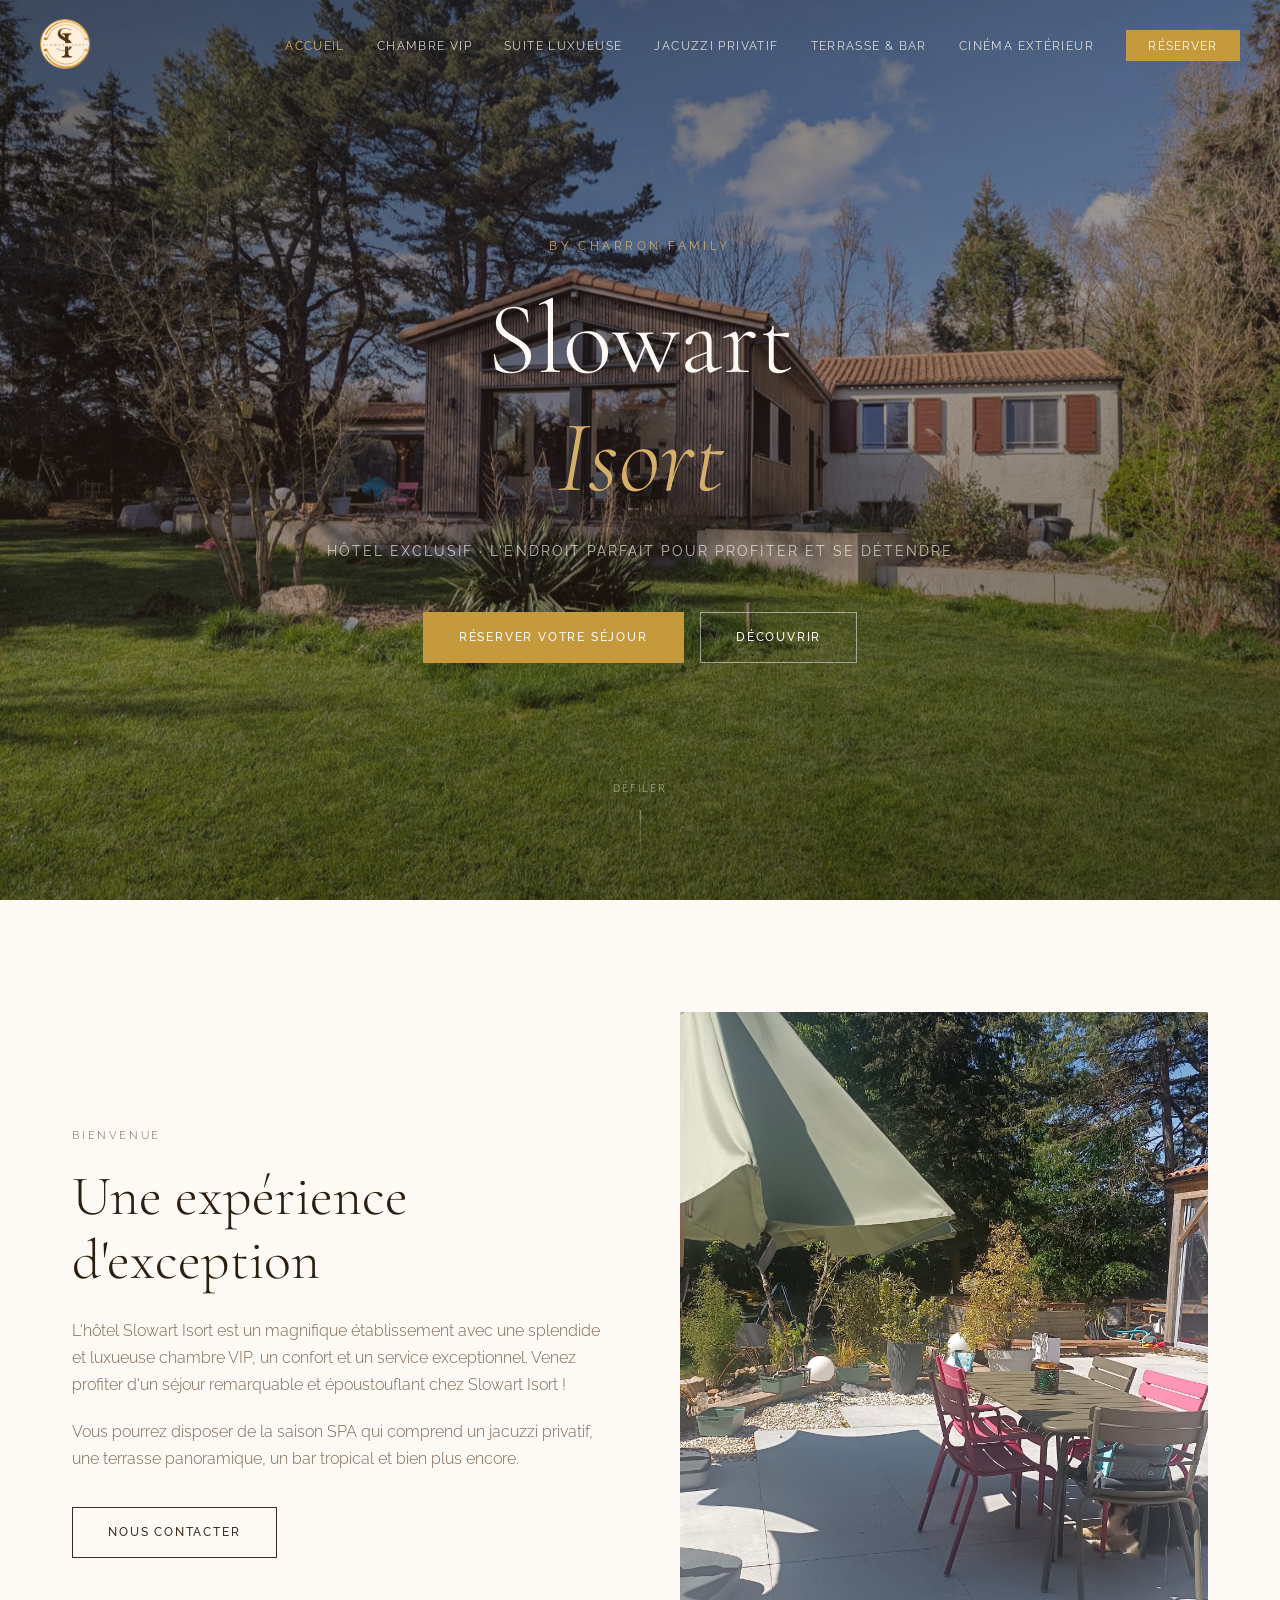
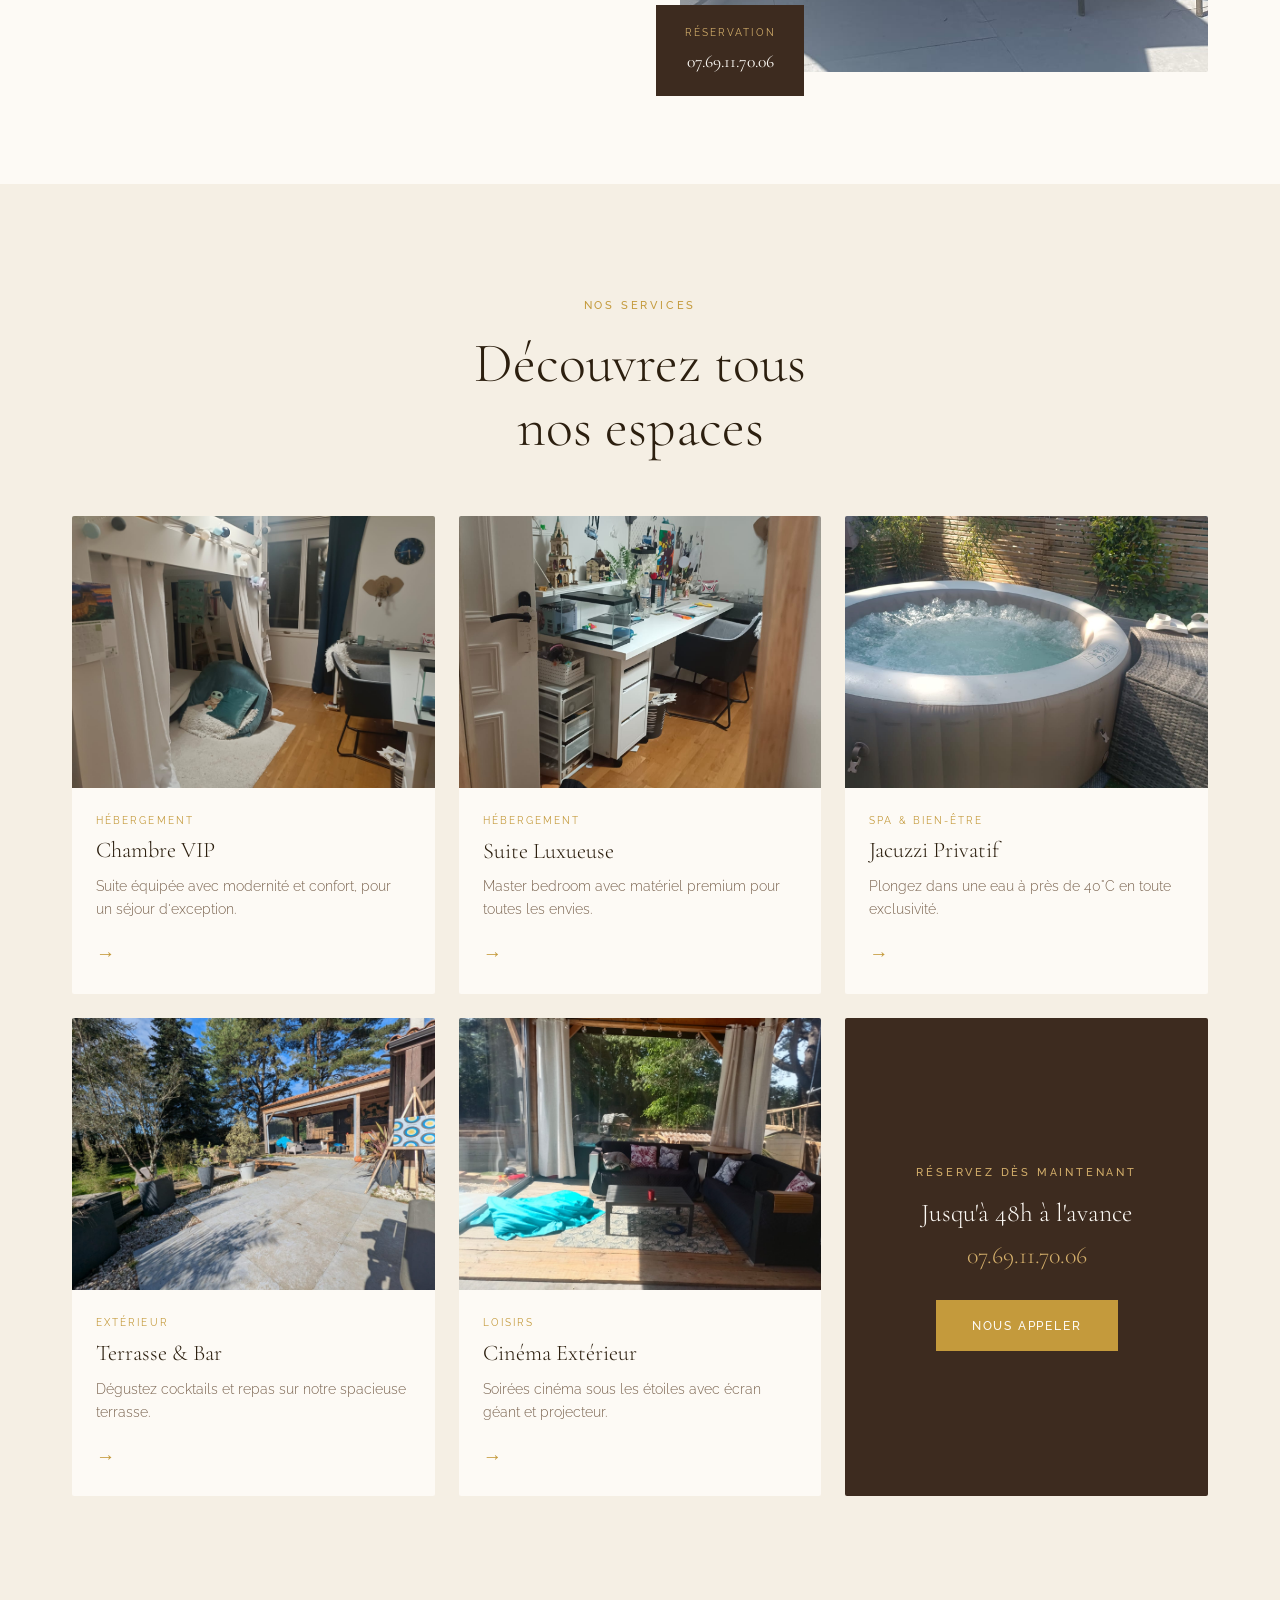
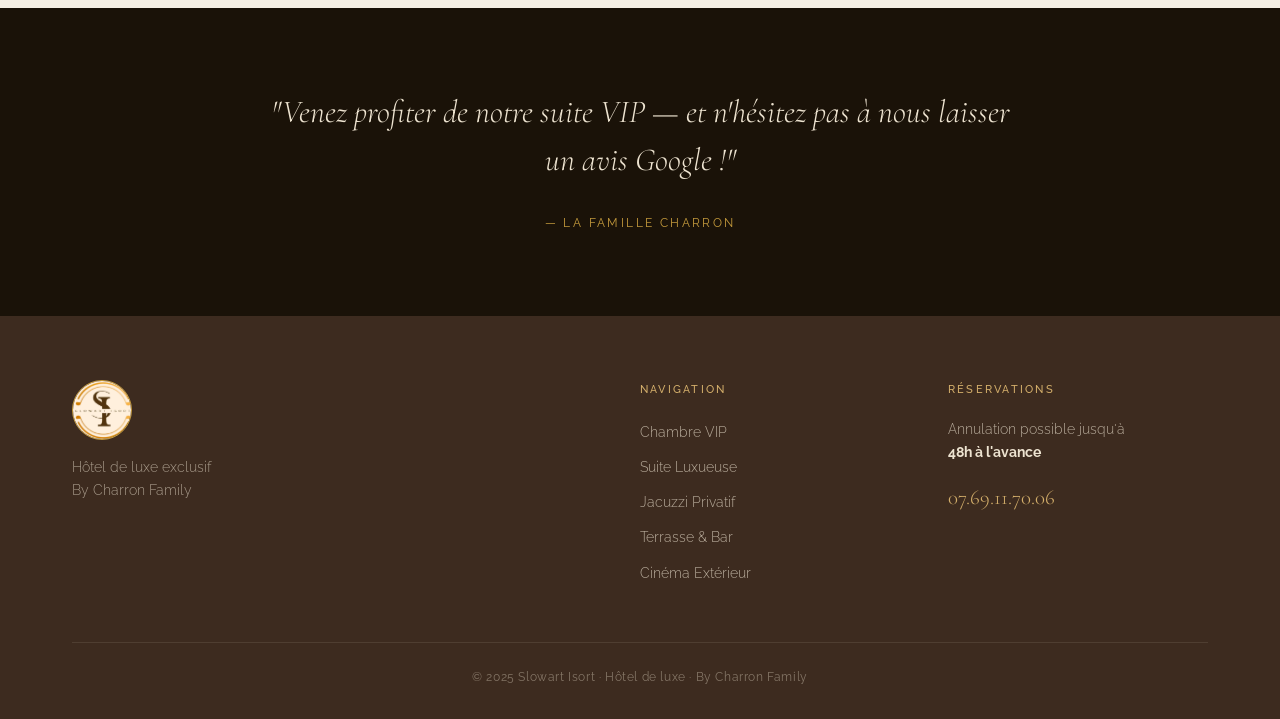
==== index.html @ 13661458 "Initial commit: site Chemin des Noisetiers" ====
<!DOCTYPE html>
<html lang="fr">
<head>
  <meta charset="UTF-8">
  <meta name="viewport" content="width=device-width, initial-scale=1.0">
  <title>Slowart Isort — Hôtel de Luxe</title>
  <link rel="stylesheet" href="css/main.css">
  <link rel="preconnect" href="https://fonts.googleapis.com">
  <link href="https://fonts.googleapis.com/css2?family=Cormorant+Garamond:ital,wght@0,300;0,400;0,600;1,300;1,400&family=Raleway:wght@200;300;400;500&display=swap" rel="stylesheet">
</head>
<body>

  <!-- NAV -->
  <nav class="navbar" id="navbar">
    <div class="nav-logo">
      <img src="images/logo-resort2.jpg" alt="Slowart Isort Logo" class="logo-img">
    </div>
    <button class="nav-toggle" id="navToggle" aria-label="Menu">
      <span></span><span></span><span></span>
    </button>
    <ul class="nav-links" id="navLinks">
      <li><a href="index.html" class="active">Accueil</a></li>
      <li><a href="chambre-vip.html">Chambre VIP</a></li>
      <li><a href="suite-luxueuse.html">Suite Luxueuse</a></li>
      <li><a href="jacuzzi.html">Jacuzzi Privatif</a></li>
      <li><a href="terrasse-bar.html">Terrasse & Bar</a></li>
      <li><a href="cinema.html">Cinéma Extérieur</a></li>
      <li><a href="contact.html" class="nav-cta">Réserver</a></li>
    </ul>
  </nav>

  <!-- HERO -->
  <section class="hero">
    <div class="hero-bg" style="background-image: url('images/global.jpg')"></div>
    <div class="hero-overlay"></div>
    <div class="hero-content">
      <p class="hero-eyebrow">By Charron Family</p>
      <h1 class="hero-title">Slowart<br><em>Isort</em></h1>
      <p class="hero-subtitle">Hôtel Exclusif · L'endroit parfait pour profiter et se détendre</p>
      <div class="hero-actions">
        <a href="contact.html" class="btn btn-primary">Réserver votre séjour</a>
        <a href="#services" class="btn btn-ghost">Découvrir</a>
      </div>
    </div>
    <div class="hero-scroll">
      <span>Défiler</span>
      <div class="scroll-line"></div>
    </div>
  </section>

  <!-- INTRO -->
  <section class="intro">
    <div class="container">
      <div class="intro-grid">
        <div class="intro-text">
          <p class="section-label">Bienvenue</p>
          <h2>Une expérience<br>d'exception</h2>
          <p>L'hôtel Slowart Isort est un magnifique établissement avec une splendide et luxueuse chambre VIP, un confort et un service exceptionnel. Venez profiter d'un séjour remarquable et époustouflant chez Slowart Isort !</p>
          <p>Vous pourrez disposer de la saison SPA qui comprend un jacuzzi privatif, une terrasse panoramique, un bar tropical et bien plus encore.</p>
          <a href="contact.html" class="btn btn-outline">Nous contacter</a>
        </div>
        <div class="intro-image">
          <img src="images/terasse3.jpg" alt="Vue extérieure du domaine">
          <div class="intro-badge">
            <span>Réservation</span>
            <strong>07.69.11.70.06</strong>
          </div>
        </div>
      </div>
    </div>
  </section>

  <!-- SERVICES GRID -->
  <section class="services" id="services">
    <div class="container">
      <p class="section-label centered">Nos services</p>
      <h2 class="centered">Découvrez tous<br>nos espaces</h2>
      <div class="services-grid">

        <a href="chambre-vip.html" class="service-card">
          <div class="card-image">
            <img src="images/chambre.jpg" alt="Chambre VIP">
          </div>
          <div class="card-body">
            <span class="card-tag">Hébergement</span>
            <h3>Chambre VIP</h3>
            <p>Suite équipée avec modernité et confort, pour un séjour d'exception.</p>
            <span class="card-arrow">→</span>
          </div>
        </a>

        <a href="suite-luxueuse.html" class="service-card">
          <div class="card-image">
            <img src="images/chambre2.jpg" alt="Suite luxueuse">
          </div>
          <div class="card-body">
            <span class="card-tag">Hébergement</span>
            <h3>Suite Luxueuse</h3>
            <p>Master bedroom avec matériel premium pour toutes les envies.</p>
            <span class="card-arrow">→</span>
          </div>
        </a>

        <a href="jacuzzi.html" class="service-card">
          <div class="card-image">
            <img src="images/jacuzzi.jpg" alt="Jacuzzi privatif">
          </div>
          <div class="card-body">
            <span class="card-tag">SPA & Bien-être</span>
            <h3>Jacuzzi Privatif</h3>
            <p>Plongez dans une eau à près de 40°C en toute exclusivité.</p>
            <span class="card-arrow">→</span>
          </div>
        </a>

        <a href="terrasse-bar.html" class="service-card">
          <div class="card-image">
            <img src="images/terasse.jpg" alt="Terrasse">
          </div>
          <div class="card-body">
            <span class="card-tag">Extérieur</span>
            <h3>Terrasse & Bar</h3>
            <p>Dégustez cocktails et repas sur notre spacieuse terrasse.</p>
            <span class="card-arrow">→</span>
          </div>
        </a>

        <a href="cinema.html" class="service-card">
          <div class="card-image">
            <img src="images/preau.jpg" alt="Cinéma extérieur">
          </div>
          <div class="card-body">
            <span class="card-tag">Loisirs</span>
            <h3>Cinéma Extérieur</h3>
            <p>Soirées cinéma sous les étoiles avec écran géant et projecteur.</p>
            <span class="card-arrow">→</span>
          </div>
        </a>

        <a href="contact.html" class="service-card service-card--cta">
          <div class="card-cta-inner">
            <p class="section-label">Réservez dès maintenant</p>
            <h3>Jusqu'à 48h à l'avance</h3>
            <strong>07.69.11.70.06</strong>
            <span class="btn btn-primary">Nous appeler</span>
          </div>
        </a>

      </div>
    </div>
  </section>

  <!-- QUOTE BAND -->
  <section class="quote-band">
    <div class="container">
      <blockquote>
        <em>"Venez profiter de notre suite VIP — et n'hésitez pas à nous laisser un avis Google !"</em>
        <cite>— La Famille Charron</cite>
      </blockquote>
    </div>
  </section>

  <!-- FOOTER -->
  <footer class="footer">
    <div class="container">
      <div class="footer-grid">
        <div class="footer-brand">
          <img src="images/logo-resort2.jpg" alt="Slowart Isort" class="footer-logo">
          <p>Hôtel de luxe exclusif<br>By Charron Family</p>
        </div>
        <div class="footer-links">
          <h4>Navigation</h4>
          <ul>
            <li><a href="chambre-vip.html">Chambre VIP</a></li>
            <li><a href="suite-luxueuse.html">Suite Luxueuse</a></li>
            <li><a href="jacuzzi.html">Jacuzzi Privatif</a></li>
            <li><a href="terrasse-bar.html">Terrasse & Bar</a></li>
            <li><a href="cinema.html">Cinéma Extérieur</a></li>
          </ul>
        </div>
        <div class="footer-contact">
          <h4>Réservations</h4>
          <p>Annulation possible jusqu'à<br><strong>48h à l'avance</strong></p>
          <a href="tel:0769117006" class="footer-phone">07.69.11.70.06</a>
        </div>
      </div>
      <div class="footer-bottom">
        <p>© 2025 Slowart Isort · Hôtel de luxe · By Charron Family</p>
      </div>
    </div>
  </footer>

  <script src="js/main.js"></script>
</body>
</html>
---- css/main.css ----
/* ─────────────────────────────────────────
   SLOWART ISORT — Hôtel de Luxe
   Design: Warm luxury · Organic · Editorial
───────────────────────────────────────── */

:root {
  --cream:    #F5EFE4;
  --parchment:#EDE3D0;
  --gold:     #C49A3C;
  --gold-light:#D4AF6B;
  --brown:    #3D2B1F;
  --brown-mid:#6B4C35;
  --dark:     #1A1208;
  --white:    #FDFAF5;
  --text:     #2C1F0F;
  --text-muted:#7A6450;

  --font-display: 'Cormorant Garamond', Georgia, serif;
  --font-body:    'Raleway', sans-serif;

  --transition: 0.4s cubic-bezier(0.25, 0.46, 0.45, 0.94);
  --radius: 2px;
}

*, *::before, *::after { box-sizing: border-box; margin: 0; padding: 0; }

html { scroll-behavior: smooth; }

body {
  font-family: var(--font-body);
  background: var(--cream);
  color: var(--text);
  font-size: 16px;
  line-height: 1.7;
  overflow-x: hidden;
}

img { display: block; max-width: 100%; height: auto; }
a { text-decoration: none; color: inherit; }
ul { list-style: none; }

.container {
  max-width: 1200px;
  margin: 0 auto;
  padding: 0 2rem;
}

/* ── BUTTONS ── */
.btn {
  display: inline-block;
  font-family: var(--font-body);
  font-size: 0.75rem;
  font-weight: 500;
  letter-spacing: 0.15em;
  text-transform: uppercase;
  padding: 0.9rem 2.2rem;
  border: 1px solid transparent;
  cursor: pointer;
  transition: var(--transition);
}

.btn-primary {
  background: var(--gold);
  color: var(--white);
  border-color: var(--gold);
}
.btn-primary:hover { background: var(--brown); border-color: var(--brown); }

.btn-ghost {
  background: transparent;
  color: var(--white);
  border-color: rgba(255,255,255,0.5);
}
.btn-ghost:hover { background: rgba(255,255,255,0.1); border-color: var(--white); }

.btn-outline {
  background: transparent;
  color: var(--brown);
  border-color: var(--brown);
}
.btn-outline:hover { background: var(--brown); color: var(--white); }

/* ── TYPOGRAPHY HELPERS ── */
.section-label {
  font-family: var(--font-body);
  font-size: 0.7rem;
  font-weight: 500;
  letter-spacing: 0.25em;
  text-transform: uppercase;
  color: var(--gold);
  display: block;
  margin-bottom: 1rem;
}
.centered { text-align: center; }

h1, h2, h3 {
  font-family: var(--font-display);
  font-weight: 300;
  line-height: 1.15;
}

h1 { font-size: clamp(3rem, 8vw, 7rem); }
h2 { font-size: clamp(2rem, 5vw, 3.5rem); margin-bottom: 1.5rem; }
h3 { font-size: clamp(1.4rem, 3vw, 2rem); margin-bottom: 0.75rem; }

/* ── NAVBAR ── */
.navbar {
  position: fixed;
  top: 0; left: 0; right: 0;
  z-index: 100;
  display: flex;
  align-items: center;
  justify-content: space-between;
  padding: 1.2rem 2.5rem;
  transition: var(--transition);
}

.navbar.scrolled {
  background: rgba(26, 18, 8, 0.96);
  backdrop-filter: blur(10px);
  padding: 0.8rem 2.5rem;
  box-shadow: 0 1px 0 rgba(196,154,60,0.2);
}

.nav-logo .logo-img {
  height: 50px;
  width: 50px;
  object-fit: cover;
  border-radius: 50%;
  border: 1px solid var(--gold);
}

.nav-links {
  display: flex;
  align-items: center;
  gap: 2rem;
}

.nav-links a {
  font-size: 0.72rem;
  font-weight: 400;
  letter-spacing: 0.12em;
  text-transform: uppercase;
  color: rgba(253,250,245,0.8);
  transition: color 0.3s;
}
.nav-links a:hover,
.nav-links a.active { color: var(--gold-light); }

.nav-links .nav-cta {
  background: var(--gold);
  color: var(--white);
  padding: 0.55rem 1.4rem;
  letter-spacing: 0.1em;
}
.nav-links .nav-cta:hover { background: var(--gold-light); color: var(--dark); }

.nav-toggle { display: none; }

/* ── HERO ── */
.hero {
  position: relative;
  height: 100vh;
  min-height: 600px;
  display: flex;
  align-items: center;
  justify-content: center;
  overflow: hidden;
}

.hero-bg {
  position: absolute;
  inset: 0;
  background-size: cover;
  background-position: center;
  transform: scale(1.05);
  animation: heroZoom 8s ease-out forwards;
}
@keyframes heroZoom {
  to { transform: scale(1); }
}

.hero-overlay {
  position: absolute;
  inset: 0;
  background: linear-gradient(
    160deg,
    rgba(26,18,8,0.65) 0%,
    rgba(61,43,31,0.45) 50%,
    rgba(26,18,8,0.7) 100%
  );
}

.hero-content {
  position: relative;
  text-align: center;
  color: var(--white);
  padding: 2rem;
  animation: fadeUp 1.2s ease both;
  animation-delay: 0.3s;
}

@keyframes fadeUp {
  from { opacity: 0; transform: translateY(30px); }
  to   { opacity: 1; transform: translateY(0); }
}

.hero-eyebrow {
  font-size: 0.72rem;
  letter-spacing: 0.3em;
  text-transform: uppercase;
  color: var(--gold-light);
  margin-bottom: 1.5rem;
  opacity: 0.9;
}

.hero-title {
  color: var(--white);
  margin-bottom: 1.5rem;
  text-shadow: 0 2px 40px rgba(0,0,0,0.3);
}
.hero-title em {
  font-style: italic;
  color: var(--gold-light);
}

.hero-subtitle {
  font-size: 0.85rem;
  letter-spacing: 0.15em;
  text-transform: uppercase;
  color: rgba(253,250,245,0.7);
  margin-bottom: 3rem;
}

.hero-actions {
  display: flex;
  gap: 1rem;
  justify-content: center;
  flex-wrap: wrap;
}

.hero-scroll {
  position: absolute;
  bottom: 2.5rem;
  left: 50%;
  transform: translateX(-50%);
  display: flex;
  flex-direction: column;
  align-items: center;
  gap: 0.75rem;
  color: rgba(253,250,245,0.5);
  font-size: 0.65rem;
  letter-spacing: 0.2em;
  text-transform: uppercase;
}
.scroll-line {
  width: 1px;
  height: 50px;
  background: linear-gradient(to bottom, rgba(253,250,245,0.5), transparent);
  animation: scrollPulse 2s ease-in-out infinite;
}
@keyframes scrollPulse {
  0%, 100% { transform: scaleY(1); opacity: 0.5; }
  50% { transform: scaleY(0.7); opacity: 1; }
}

/* ── INTRO ── */
.intro {
  padding: 7rem 0;
  background: var(--white);
}

.intro-grid {
  display: grid;
  grid-template-columns: 1fr 1fr;
  gap: 5rem;
  align-items: center;
}

.intro-text p {
  color: var(--text-muted);
  margin-bottom: 1.2rem;
  font-weight: 300;
}
.intro-text .btn { margin-top: 1rem; }

.intro-image {
  position: relative;
}
.intro-image img {
  width: 100%;
  aspect-ratio: 4/5;
  object-fit: cover;
  border-radius: var(--radius);
}
.intro-badge {
  position: absolute;
  bottom: -1.5rem;
  left: -1.5rem;
  background: var(--brown);
  color: var(--white);
  padding: 1.2rem 1.8rem;
  text-align: center;
}
.intro-badge span {
  display: block;
  font-size: 0.65rem;
  letter-spacing: 0.2em;
  text-transform: uppercase;
  color: var(--gold-light);
  margin-bottom: 0.3rem;
}
.intro-badge strong {
  font-family: var(--font-display);
  font-size: 1.1rem;
  font-weight: 400;
}

/* ── SERVICES ── */
.services {
  padding: 7rem 0;
  background: var(--cream);
}
.services h2 { margin-bottom: 3.5rem; }

.services-grid {
  display: grid;
  grid-template-columns: repeat(3, 1fr);
  gap: 1.5rem;
}

.service-card {
  display: block;
  background: var(--white);
  overflow: hidden;
  transition: var(--transition);
  border-radius: var(--radius);
}
.service-card:hover { transform: translateY(-6px); box-shadow: 0 20px 50px rgba(61,43,31,0.12); }

.card-image {
  overflow: hidden;
  aspect-ratio: 4/3;
}
.card-image img {
  width: 100%;
  height: 100%;
  object-fit: cover;
  transition: transform 0.6s ease;
}
.service-card:hover .card-image img { transform: scale(1.05); }

.card-body {
  padding: 1.5rem;
}
.card-tag {
  font-size: 0.65rem;
  letter-spacing: 0.2em;
  text-transform: uppercase;
  color: var(--gold);
  display: block;
  margin-bottom: 0.5rem;
}
.card-body h3 { font-size: 1.4rem; }
.card-body p {
  font-size: 0.85rem;
  color: var(--text-muted);
  font-weight: 300;
  margin-bottom: 1rem;
}
.card-arrow {
  font-size: 1.2rem;
  color: var(--gold);
  display: inline-block;
  transition: transform 0.3s;
}
.service-card:hover .card-arrow { transform: translateX(5px); }

/* CTA card */
.service-card--cta {
  background: var(--brown);
  display: flex;
  align-items: center;
  justify-content: center;
}
.card-cta-inner {
  text-align: center;
  padding: 2rem;
  color: var(--white);
}
.card-cta-inner .section-label { color: var(--gold-light); }
.card-cta-inner h3 {
  color: var(--white);
  font-size: 1.6rem;
  margin-bottom: 0.5rem;
}
.card-cta-inner strong {
  display: block;
  font-family: var(--font-display);
  font-size: 1.5rem;
  font-weight: 300;
  color: var(--gold-light);
  margin-bottom: 1.5rem;
}
.service-card--cta:hover { transform: none; }

/* ── QUOTE BAND ── */
.quote-band {
  background: var(--dark);
  padding: 5rem 0;
  text-align: center;
}
.quote-band blockquote {
  max-width: 750px;
  margin: 0 auto;
}
.quote-band em {
  font-family: var(--font-display);
  font-style: italic;
  font-size: clamp(1.3rem, 3vw, 2rem);
  font-weight: 300;
  color: var(--parchment);
  display: block;
  margin-bottom: 1.5rem;
  line-height: 1.5;
}
.quote-band cite {
  font-size: 0.75rem;
  letter-spacing: 0.2em;
  text-transform: uppercase;
  color: var(--gold);
  font-style: normal;
}

/* ── FOOTER ── */
.footer {
  background: var(--brown);
  color: var(--parchment);
  padding: 4rem 0 2rem;
}
.footer-grid {
  display: grid;
  grid-template-columns: 2fr 1fr 1fr;
  gap: 3rem;
  margin-bottom: 3rem;
}
.footer-logo {
  height: 60px;
  width: 60px;
  object-fit: cover;
  border-radius: 50%;
  border: 1px solid var(--gold);
  margin-bottom: 1rem;
}
.footer-brand p { font-size: 0.85rem; color: rgba(237,227,208,0.6); font-weight: 300; }

.footer h4 {
  font-family: var(--font-body);
  font-size: 0.7rem;
  font-weight: 500;
  letter-spacing: 0.2em;
  text-transform: uppercase;
  color: var(--gold-light);
  margin-bottom: 1.2rem;
}
.footer-links li { margin-bottom: 0.5rem; }
.footer-links a { font-size: 0.85rem; color: rgba(237,227,208,0.7); transition: color 0.3s; font-weight: 300; }
.footer-links a:hover { color: var(--gold-light); }

.footer-contact p { font-size: 0.85rem; color: rgba(237,227,208,0.7); font-weight: 300; margin-bottom: 1rem; }
.footer-contact strong { color: var(--parchment); }
.footer-phone {
  display: inline-block;
  font-family: var(--font-display);
  font-size: 1.3rem;
  font-weight: 300;
  color: var(--gold-light);
  transition: color 0.3s;
}
.footer-phone:hover { color: var(--white); }

.footer-bottom {
  border-top: 1px solid rgba(237,227,208,0.1);
  padding-top: 1.5rem;
  text-align: center;
  font-size: 0.75rem;
  color: rgba(237,227,208,0.4);
  letter-spacing: 0.05em;
}

/* ────────────────────────────
   PAGE INTÉRIEURE — Layout commun
──────────────────────────── */
.page-hero {
  position: relative;
  height: 55vh;
  min-height: 400px;
  display: flex;
  align-items: flex-end;
  padding-bottom: 4rem;
  overflow: hidden;
}
.page-hero-bg {
  position: absolute;
  inset: 0;
  background-size: cover;
  background-position: center;
}
.page-hero-overlay {
  position: absolute;
  inset: 0;
  background: linear-gradient(to top, rgba(26,18,8,0.85) 0%, rgba(26,18,8,0.3) 60%, transparent 100%);
}
.page-hero-content {
  position: relative;
  color: var(--white);
  padding: 0 2.5rem;
  max-width: 1200px;
  margin: 0 auto;
  width: 100%;
}
.page-hero-content .section-label { color: var(--gold-light); }
.page-hero-content h1 { color: var(--white); font-size: clamp(2.5rem, 6vw, 5rem); }

.page-content {
  padding: 6rem 0;
  background: var(--white);
}

.page-grid {
  display: grid;
  grid-template-columns: 1fr 1fr;
  gap: 5rem;
  align-items: start;
}

.page-text h2 { font-size: clamp(1.8rem, 4vw, 3rem); }
.page-text p { color: var(--text-muted); font-weight: 300; margin-bottom: 1.2rem; }

.feature-list {
  margin: 2rem 0;
  display: flex;
  flex-direction: column;
  gap: 0.75rem;
}
.feature-list li {
  display: flex;
  align-items: center;
  gap: 0.75rem;
  font-size: 0.9rem;
  color: var(--text-muted);
}
.feature-list li::before {
  content: '◆';
  color: var(--gold);
  font-size: 0.5rem;
  flex-shrink: 0;
}

.page-images {
  display: grid;
  gap: 1rem;
}
.page-images img {
  width: 100%;
  object-fit: cover;
  border-radius: var(--radius);
}
.page-images .img-main { aspect-ratio: 4/3; }
.page-images .img-sub { aspect-ratio: 16/9; }

/* ── GALLERY ── */
.gallery {
  padding: 5rem 0;
  background: var(--cream);
}
.gallery-grid {
  display: grid;
  grid-template-columns: repeat(3, 1fr);
  gap: 1rem;
  margin-top: 3rem;
}
.gallery-item {
  overflow: hidden;
  aspect-ratio: 4/3;
  border-radius: var(--radius);
}
.gallery-item img {
  width: 100%;
  height: 100%;
  object-fit: cover;
  transition: transform 0.6s ease;
}
.gallery-item:hover img { transform: scale(1.05); }

/* ── CONTACT PAGE ── */
.contact-section {
  padding: 6rem 0;
  background: var(--white);
}
.contact-grid {
  display: grid;
  grid-template-columns: 1fr 1fr;
  gap: 5rem;
  align-items: start;
}
.contact-info h2 { margin-bottom: 1.5rem; }
.contact-info p { color: var(--text-muted); font-weight: 300; margin-bottom: 2rem; }
.contact-detail {
  display: flex;
  align-items: flex-start;
  gap: 1rem;
  margin-bottom: 1.5rem;
}
.contact-detail-icon {
  width: 40px;
  height: 40px;
  background: var(--parchment);
  border-radius: 50%;
  display: flex;
  align-items: center;
  justify-content: center;
  color: var(--gold);
  font-size: 1rem;
  flex-shrink: 0;
}
.contact-detail-text strong {
  display: block;
  font-size: 0.7rem;
  letter-spacing: 0.15em;
  text-transform: uppercase;
  color: var(--gold);
  margin-bottom: 0.2rem;
}
.contact-detail-text a {
  font-family: var(--font-display);
  font-size: 1.4rem;
  font-weight: 300;
  color: var(--brown);
}

.contact-form-wrapper {
  background: var(--parchment);
  padding: 2.5rem;
}
.contact-form-wrapper h3 { margin-bottom: 1.5rem; }
.form-group {
  margin-bottom: 1.2rem;
}
.form-group label {
  display: block;
  font-size: 0.7rem;
  letter-spacing: 0.15em;
  text-transform: uppercase;
  color: var(--text-muted);
  margin-bottom: 0.5rem;
}
.form-group input,
.form-group textarea,
.form-group select {
  width: 100%;
  padding: 0.8rem 1rem;
  background: var(--white);
  border: 1px solid rgba(61,43,31,0.15);
  font-family: var(--font-body);
  font-size: 0.9rem;
  color: var(--text);
  outline: none;
  transition: border-color 0.3s;
  border-radius: var(--radius);
}
.form-group input:focus,
.form-group textarea:focus,
.form-group select:focus {
  border-color: var(--gold);
}
.form-group textarea { height: 120px; resize: vertical; }

/* ── BREADCRUMB ── */
.breadcrumb {
  padding: 1.5rem 2.5rem;
  background: var(--cream);
  font-size: 0.75rem;
  color: var(--text-muted);
  letter-spacing: 0.05em;
}
.breadcrumb a { color: var(--gold); }
.breadcrumb span { margin: 0 0.5rem; }

/* ── RESPONSIVE ── */
@media (max-width: 1024px) {
  .services-grid { grid-template-columns: repeat(2, 1fr); }
  .intro-grid, .page-grid, .contact-grid { gap: 3rem; }
}

@media (max-width: 768px) {
  .nav-links {
    display: none;
    position: fixed;
    inset: 0;
    background: var(--dark);
    flex-direction: column;
    align-items: center;
    justify-content: center;
    gap: 2rem;
    z-index: 99;
  }
  .nav-links.open { display: flex; }
  .nav-links a { font-size: 0.9rem; }
  .nav-toggle {
    display: flex;
    flex-direction: column;
    gap: 5px;
    background: none;
    border: none;
    cursor: pointer;
    z-index: 101;
    padding: 5px;
  }
  .nav-toggle span {
    width: 26px;
    height: 1.5px;
    background: var(--white);
    transition: var(--transition);
    display: block;
  }
  .nav-toggle.open span:nth-child(1) { transform: rotate(45deg) translate(4.5px, 4.5px); }
  .nav-toggle.open span:nth-child(2) { opacity: 0; }
  .nav-toggle.open span:nth-child(3) { transform: rotate(-45deg) translate(4.5px, -4.5px); }

  .intro-grid, .page-grid, .contact-grid, .footer-grid { grid-template-columns: 1fr; }
  .services-grid { grid-template-columns: 1fr; }
  .gallery-grid { grid-template-columns: repeat(2, 1fr); }
  .intro-badge { position: static; margin-top: 1rem; display: inline-block; }
  .footer-grid { gap: 2rem; }
}

@media (max-width: 480px) {
  .gallery-grid { grid-template-columns: 1fr; }
  .hero-actions { flex-direction: column; align-items: center; }
}
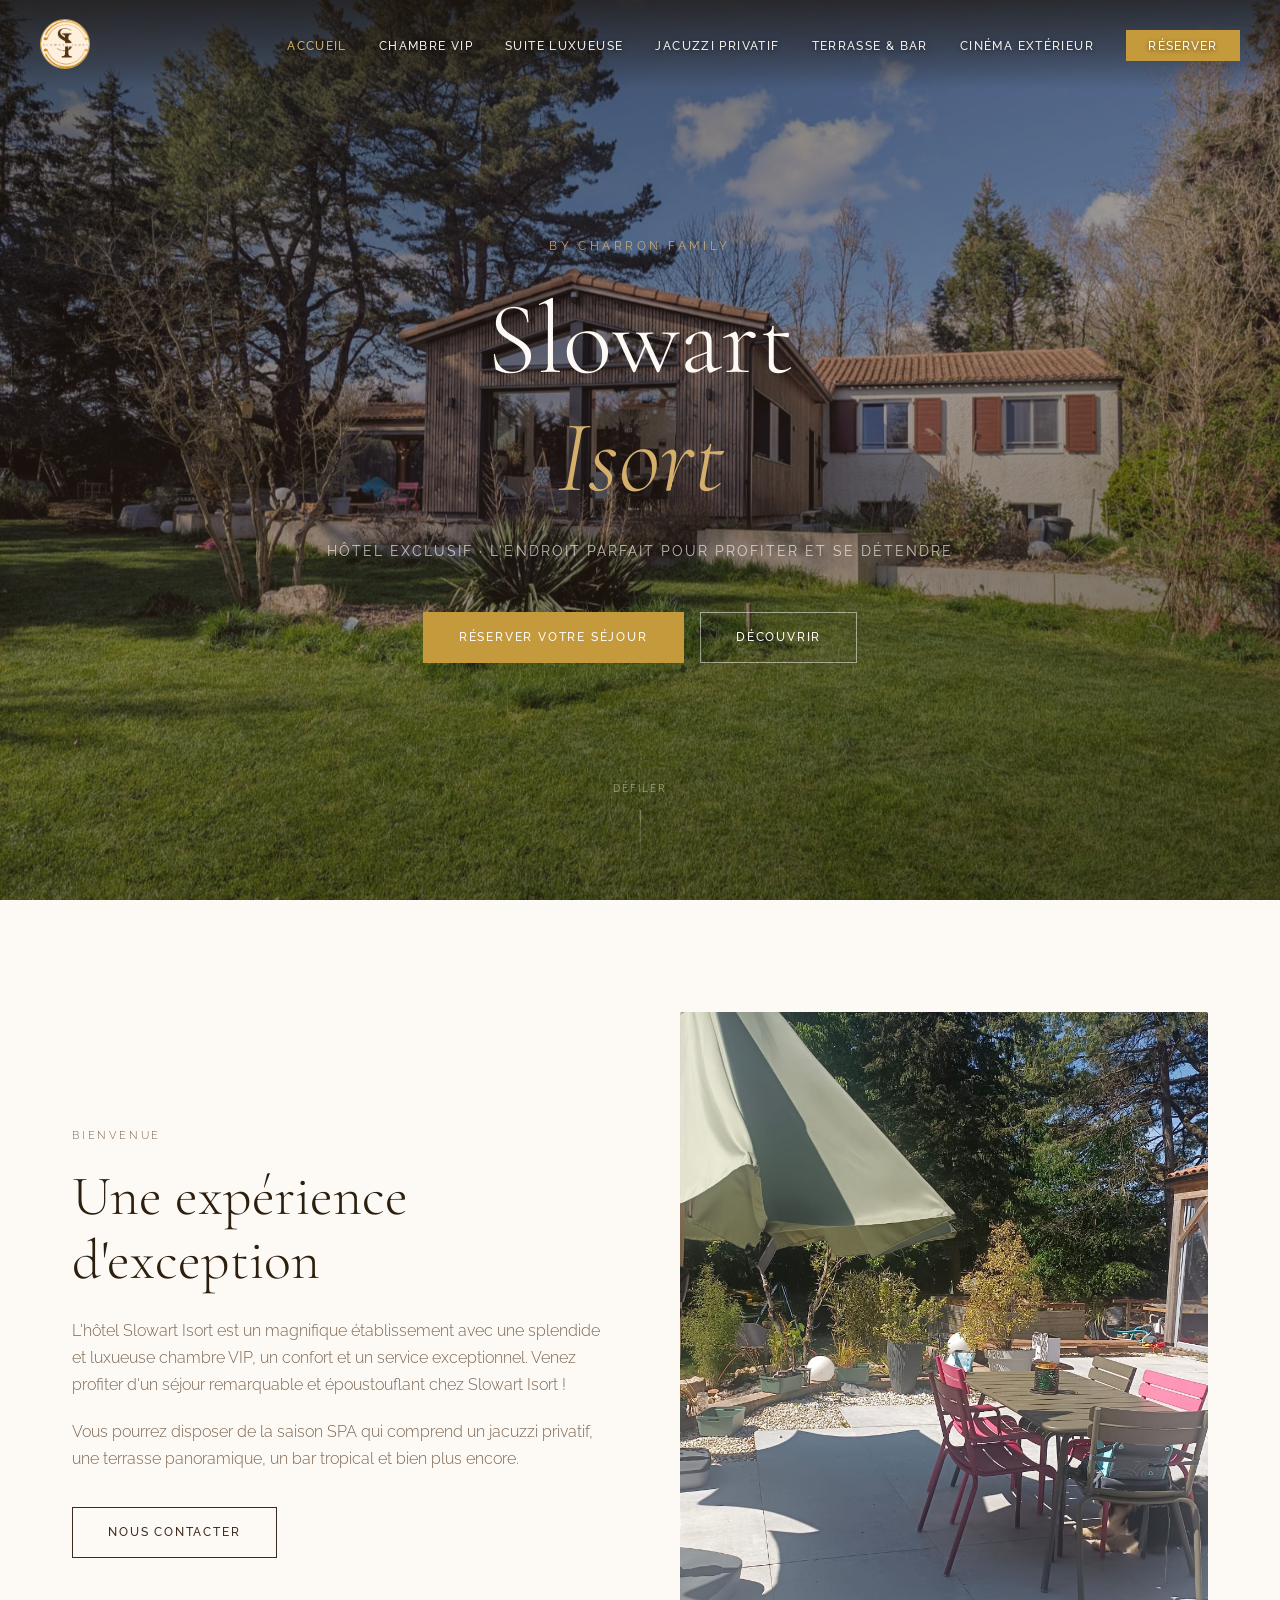
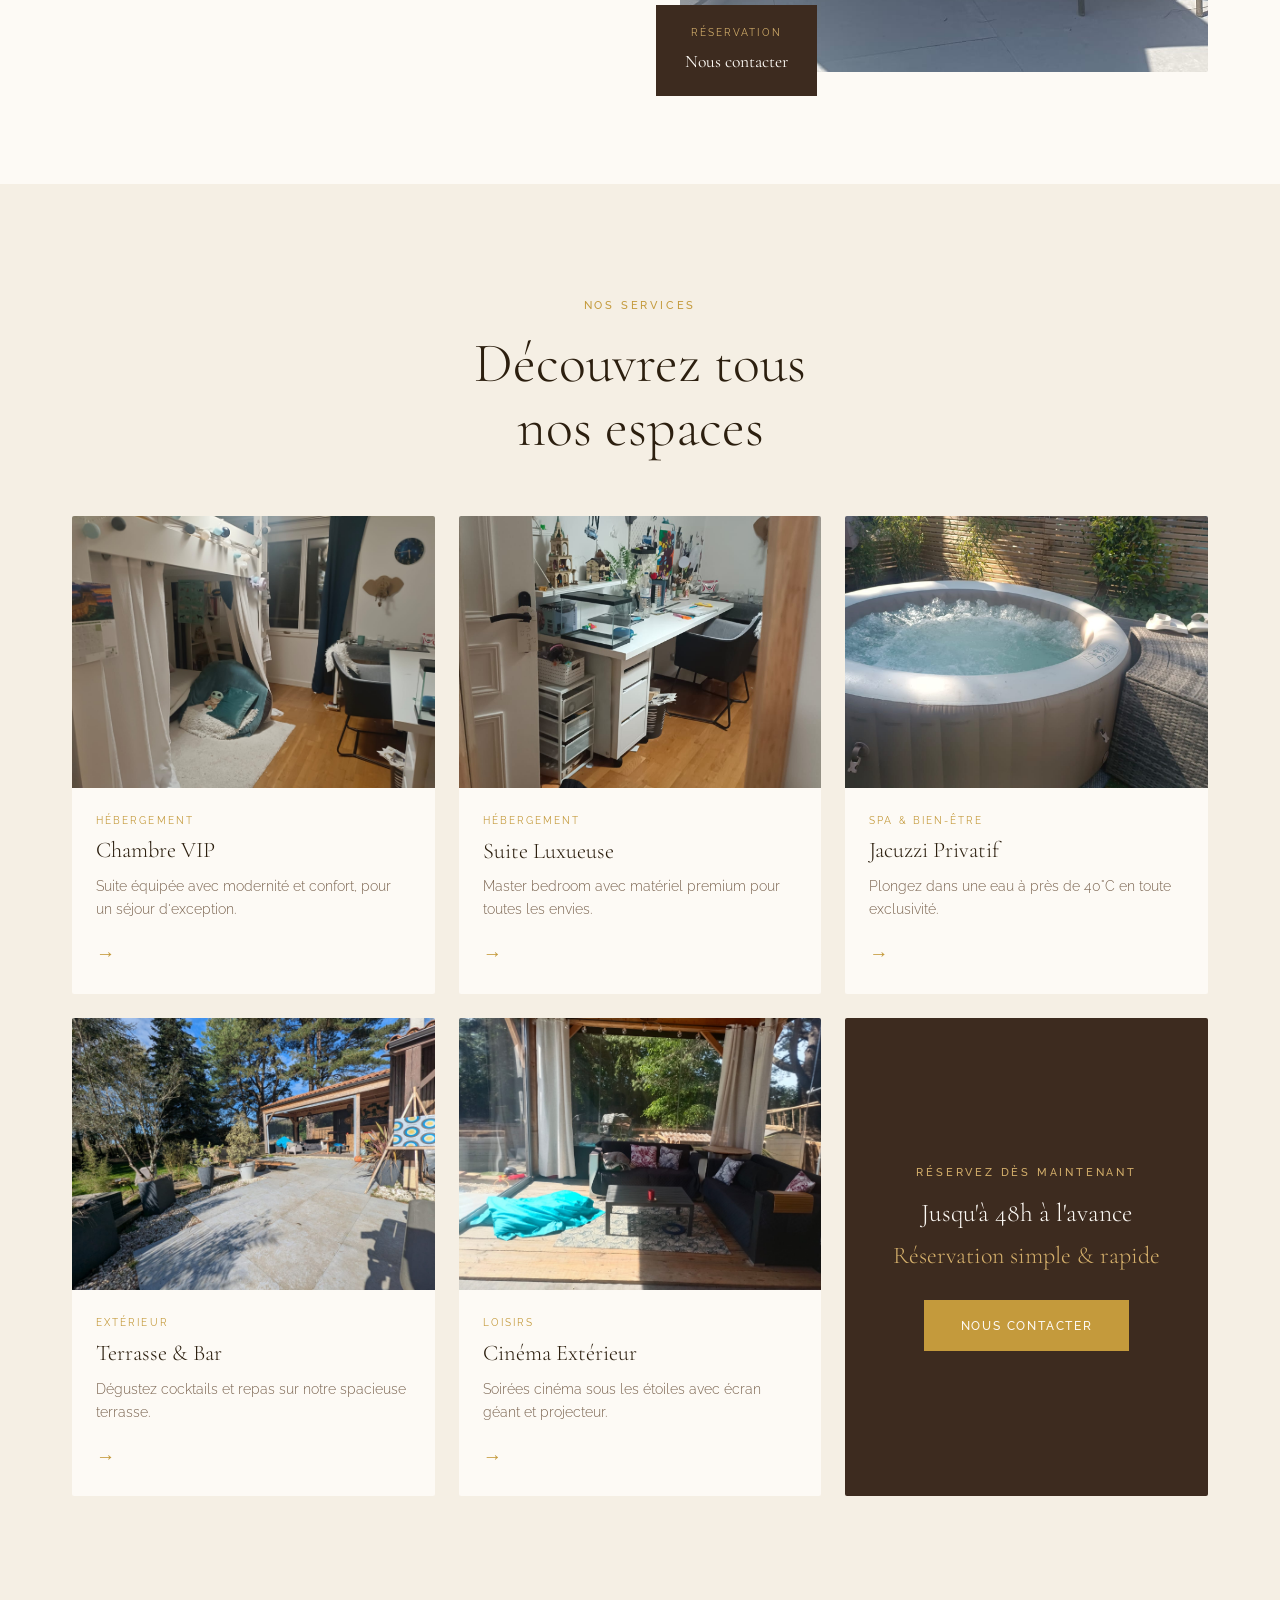
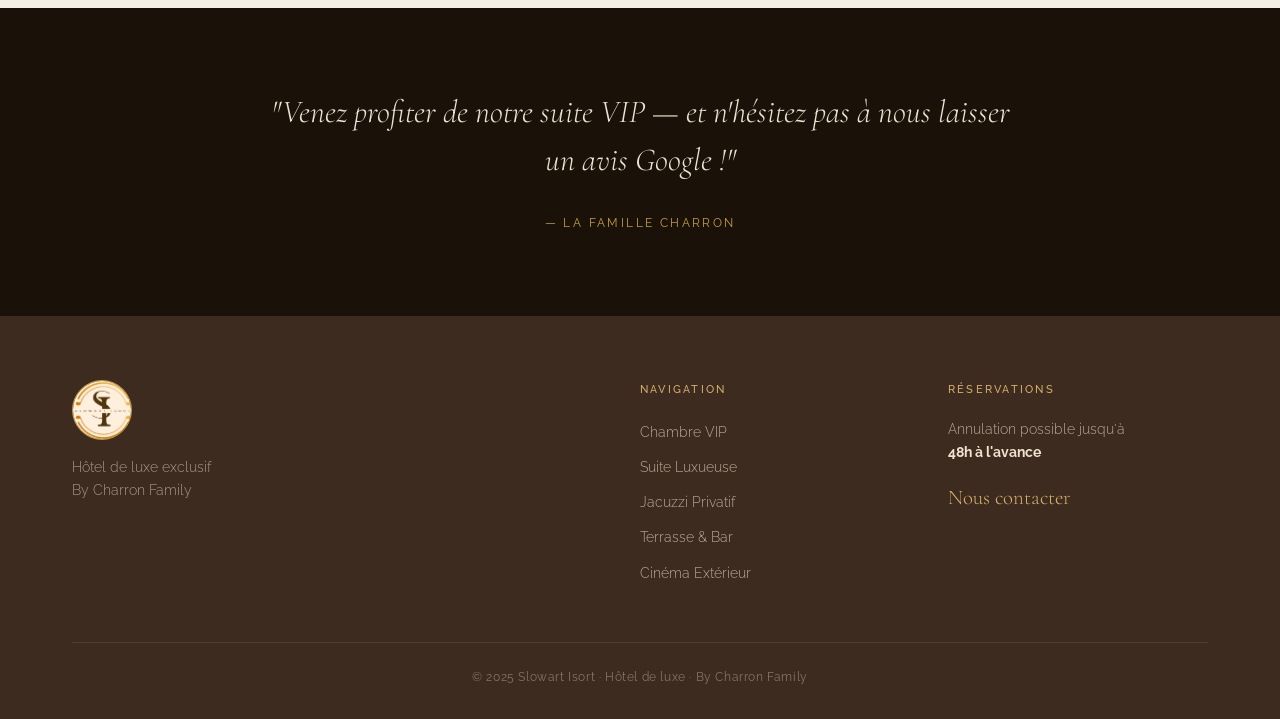
==== commit 2c70aa90: "chore(privacy): remove all phone numbers from public site - Replace 07.69.11.70.06 occurrences and t" ====
--- a/index.html
+++ b/index.html
@@ -61,10 +61,10 @@
         </div>
         <div class="intro-image">
           <img src="images/terasse3.jpg" alt="Vue extérieure du domaine">
-          <div class="intro-badge">
+          <a href="contact.html" class="intro-badge">
             <span>Réservation</span>
-            <strong>07.69.11.70.06</strong>
-          </div>
+            <strong>Nous contacter</strong>
+          </a>
         </div>
       </div>
     </div>
@@ -141,8 +141,8 @@
           <div class="card-cta-inner">
             <p class="section-label">Réservez dès maintenant</p>
             <h3>Jusqu'à 48h à l'avance</h3>
-            <strong>07.69.11.70.06</strong>
-            <span class="btn btn-primary">Nous appeler</span>
+            <strong>Réservation simple &amp; rapide</strong>
+            <span class="btn btn-primary">Nous contacter</span>
           </div>
         </a>
 
@@ -181,7 +181,7 @@
         <div class="footer-contact">
           <h4>Réservations</h4>
           <p>Annulation possible jusqu'à<br><strong>48h à l'avance</strong></p>
-          <a href="tel:0769117006" class="footer-phone">07.69.11.70.06</a>
+          <a href="contact.html" class="footer-phone">Nous contacter</a>
         </div>
       </div>
       <div class="footer-bottom">
--- a/css/main.css
+++ b/css/main.css
@@ -112,14 +112,21 @@
   align-items: center;
   justify-content: space-between;
   padding: 1.2rem 2.5rem;
-  transition: var(--transition);
+  transition: background 0.4s ease, padding 0.4s ease, box-shadow 0.4s ease;
+  background: linear-gradient(
+    to bottom,
+    rgba(26, 18, 8, 0.65) 0%,
+    rgba(26, 18, 8, 0.25) 70%,
+    rgba(26, 18, 8, 0) 100%
+  );
 }
 
 .navbar.scrolled {
   background: rgba(26, 18, 8, 0.96);
   backdrop-filter: blur(10px);
+  -webkit-backdrop-filter: blur(10px);
   padding: 0.8rem 2.5rem;
-  box-shadow: 0 1px 0 rgba(196,154,60,0.2);
+  box-shadow: 0 1px 0 rgba(196,154,60,0.2), 0 6px 20px rgba(0,0,0,0.15);
 }
 
 .nav-logo .logo-img {
@@ -138,14 +145,19 @@
 
 .nav-links a {
   font-size: 0.72rem;
-  font-weight: 400;
+  font-weight: 500;
   letter-spacing: 0.12em;
   text-transform: uppercase;
-  color: rgba(253,250,245,0.8);
-  transition: color 0.3s;
+  color: rgba(253,250,245,0.95);
+  text-shadow: 0 1px 4px rgba(0,0,0,0.55);
+  transition: color 0.3s, text-shadow 0.3s;
 }
 .nav-links a:hover,
 .nav-links a.active { color: var(--gold-light); }
+
+.navbar.scrolled .nav-links a {
+  text-shadow: none;
+}
 
 .nav-links .nav-cta {
   background: var(--gold);
